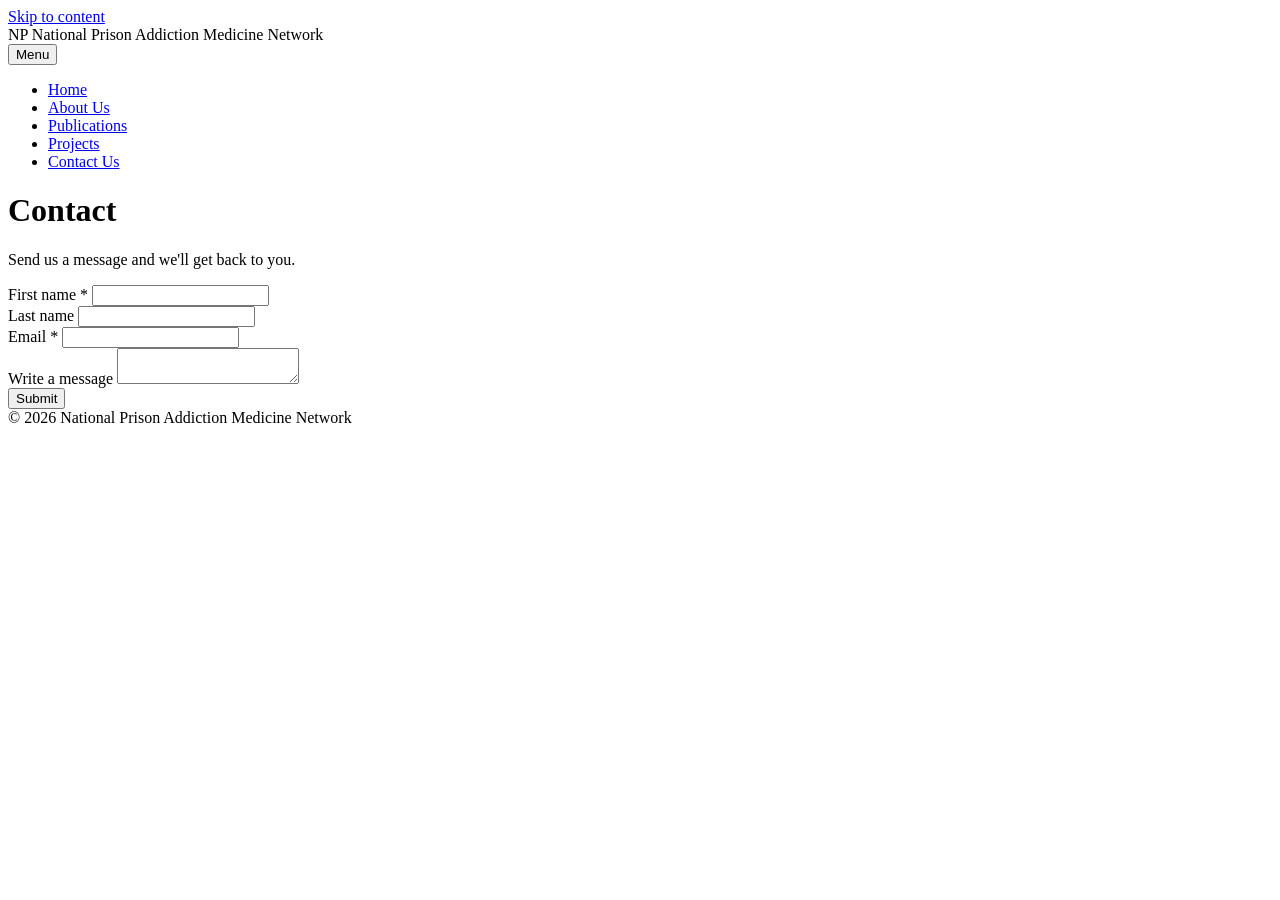
==== index.html @ 37173419 "Add files via upload" ====
<!DOCTYPE html>
<html lang="en">
<head>
<meta charset="UTF-8">
<meta name="viewport" content="width=device-width, initial-scale=1.0">
<title>Contact | npamn</title>
<link rel="stylesheet" href="styles.css">
</head>
<body>

<a href="#main" class="skip-link">Skip to content</a>

<header class="site-header">
  <div class="nav-wrap">
    <div class="brand">
      <span class="brand-mark">NP</span>
      <span>National Prison Addiction Medicine Network</span>
    </div>
    <button class="nav-toggle" aria-expanded="false" aria-controls="primary-menu">Menu</button>
    <nav class="primary-nav" id="primary-menu">
      <ul>
        <li><a href="index.html">Home</a></li>
        <li><a href="about.html">About Us</a></li>
        <li><a href="publications.html">Publications</a></li>
        <li><a href="projects.html">Projects</a></li>
        <li><a href="contact.html" aria-current="page">Contact Us</a></li>
      </ul>
    </nav>
  </div>
</header>

<div class="page-header">
  <h1>Contact</h1>
</div>

<main id="main">
  <p class="lede">Send us a message and we'll get back to you.</p>

  <form class="contact-grid" id="contact-form" action="#" method="post">
    <div>
      <label for="first-name">First name <span class="required">*</span></label>
      <input type="text" id="first-name" name="first-name" required>
    </div>
    <div>
      <label for="last-name">Last name</label>
      <input type="text" id="last-name" name="last-name">
    </div>
    <div class="full">
      <label for="email">Email <span class="required">*</span></label>
      <input type="email" id="email" name="email" required>
    </div>
    <div class="full">
      <label for="message">Write a message</label>
      <textarea id="message" name="message"></textarea>
    </div>
    <div class="full">
      <button type="submit" class="submit-btn">Submit</button>
    </div>
  </form>
</main>

<footer class="site-footer">
  &copy; 2026 National Prison Addiction Medicine Network
</footer>

<script>
  const toggle = document.querySelector('.nav-toggle');
  const nav = document.querySelector('.primary-nav');
  toggle.addEventListener('click', () => {
    const open = nav.classList.toggle('open');
    toggle.setAttribute('aria-expanded', open);
  });

  // Placeholder submit handler — wire this to your new host's
  // form backend (e.g. Formspree, Netlify Forms, or a server endpoint).
  document.getElementById('contact-form').addEventListener('submit', function (e) {
    e.preventDefault();
    alert('Form submission is not yet connected. See code comments for setup.');
  });
</script>

</body>
</html>
---- styles.css ----
<!DOCTYPE html>
<html lang="en">
<head>
<meta charset="UTF-8">
<meta name="viewport" content="width=device-width, initial-scale=1.0">
<title>Publications | npamn</title>
<link rel="stylesheet" href="styles.css">
</head>
<body>

<a href="#main" class="skip-link">Skip to content</a>

<header class="site-header">
  <div class="nav-wrap">
    <div class="brand">
      <span class="brand-mark">NP</span>
      <span>National Prison Addiction Medicine Network</span>
    </div>
    <button class="nav-toggle" aria-expanded="false" aria-controls="primary-menu">Menu</button>
    <nav class="primary-nav" id="primary-menu">
      <ul>
        <li><a href="index.html">Home</a></li>
        <li><a href="about.html">About Us</a></li>
        <li><a href="publications.html" aria-current="page">Publications</a></li>
        <li><a href="projects.html">Projects</a></li>
        <li><a href="contact.html">Contact Us</a></li>
      </ul>
    </nav>
  </div>
</header>

<div class="page-header">
  <h1>Publications</h1>
</div>

<main id="main">

  <article class="publication">
    <h2>National consensus statement on opioid agonist treatment in custodial settings</h2>
    <p class="authors">
      Jocelyn Chan, Jon Cook, Michael Curtis, Adrian J Dunlop, Ele Morrison, Suzanne Nielsen,
      Rebecca J Winter and Thileepan Naren
    </p>
    <a href="#" class="article-link">Link to Article &rarr;</a>

    <div class="endorsement-group">
      <h3>The statement has been endorsed by:</h3>
      <div class="logo-row">
        <img src="assets/PSA.png" alt="PSA">
        <img src="assets/AIVL.png" alt="AIVL">
        <img src="assets/NPHN.png" alt="NPHN">
        <img src="assets/APSAD.png" alt="APSAD">
        <img src="assets/RACP.png" alt="RACP">
      </div>
    </div>

    <div class="endorsement-group">
      <h3>The statement is also recognised as a "supported resource" by:</h3>
      <div class="logo-row">
        <img src="assets/RANZCP.png" alt="RANZCP">
      </div>
    </div>

    <div class="endorsement-group">
      <h3>The statement is also approved as an Accepted Clinical Resource by:</h3>
      <div class="logo-row">
        <img src="assets/RACGP.png" alt="RACGP">
      </div>
    </div>
  </article>

  <article class="publication">
    <h2>The Management of Withdrawal From Alcohol and Other Drugs in Australian Custodial Settings: A Consensus Statement</h2>
    <p class="authors">
      Grace FitzGerald, Jocelyn Chan, Jon Cook, Mark Stoove, Michael Curtis, Suzanne Nielsen,
      Rebecca J Winter and Thileepan Naren
    </p>
    <a href="#" class="article-link">Link to Article &rarr;</a>

    <div class="endorsement-group">
      <h3>The statement has been endorsed by:</h3>
      <div class="logo-row">
        <img src="assets/RANZCP.png" alt="RANZCP">
        <img src="assets/PSA.png" alt="PSA">
        <img src="assets/AIVL.png" alt="AIVL">
        <img src="assets/NPHN.png" alt="NPHN">
        <img src="assets/APSAD.png" alt="APSAD">
        <img src="assets/RACP.png" alt="RACP">
      </div>
    </div>

    <div class="endorsement-group">
      <h3>The statement is also approved as an Accepted Clinical Resource by:</h3>
      <div class="logo-row">
        <img src="assets/RACGP.png" alt="RACGP">
      </div>
    </div>
  </article>

</main>

<footer class="site-footer">
  &copy; 2026 National Prison Addiction Medicine Network
</footer>

<script>
  const toggle = document.querySelector('.nav-toggle');
  const nav = document.querySelector('.primary-nav');
  toggle.addEventListener('click', () => {
    const open = nav.classList.toggle('open');
    toggle.setAttribute('aria-expanded', open);
  });
</script>

</body>
</html>
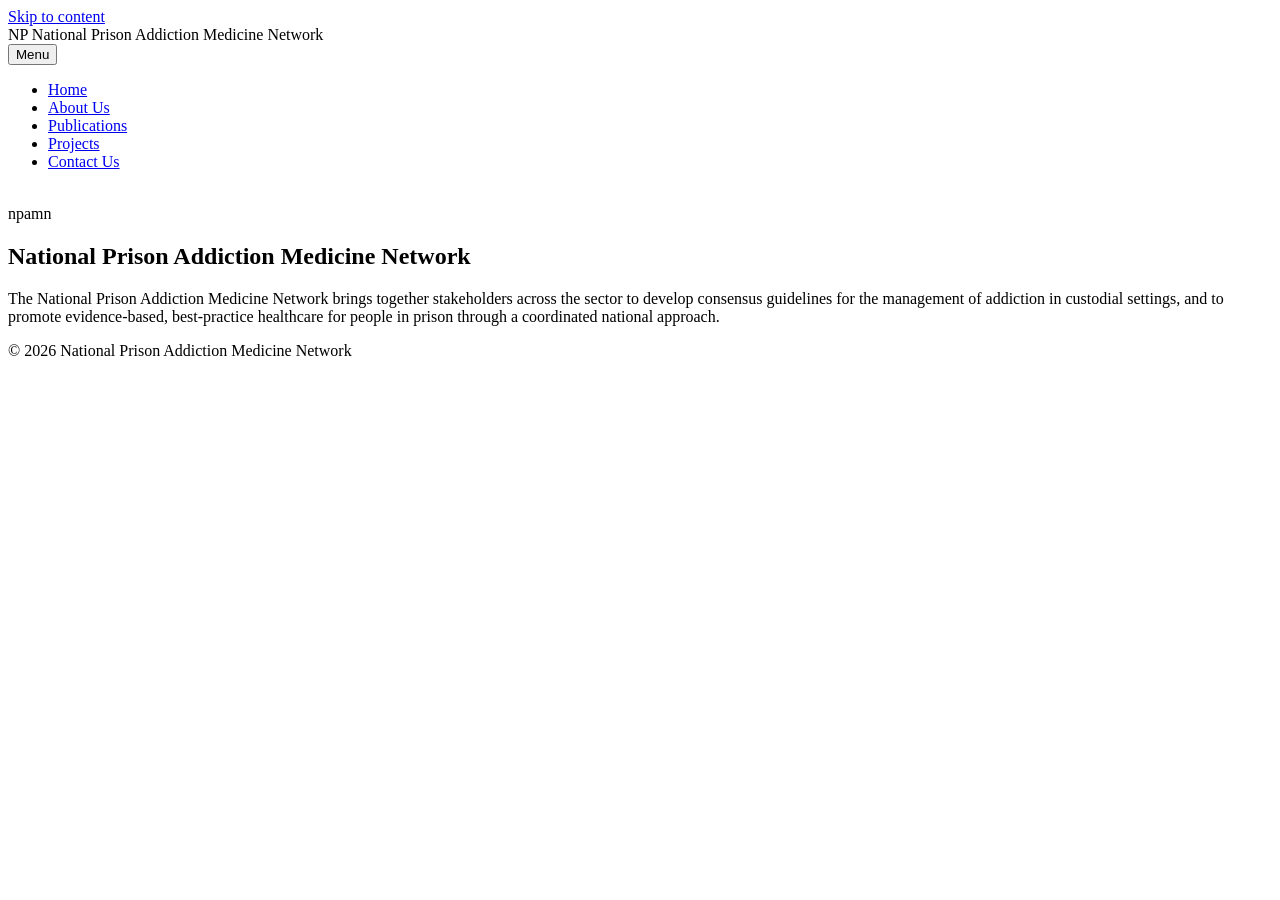
==== commit ad6754a7: "Add files via upload" ====
--- a/index.html
+++ b/index.html
@@ -3,7 +3,7 @@
 <head>
 <meta charset="UTF-8">
 <meta name="viewport" content="width=device-width, initial-scale=1.0">
-<title>Contact | npamn</title>
+<title>Home | npamn</title>
 <link rel="stylesheet" href="styles.css">
 </head>
 <body>
@@ -19,44 +19,31 @@
     <button class="nav-toggle" aria-expanded="false" aria-controls="primary-menu">Menu</button>
     <nav class="primary-nav" id="primary-menu">
       <ul>
-        <li><a href="index.html">Home</a></li>
+        <li><a href="index.html" aria-current="page">Home</a></li>
         <li><a href="about.html">About Us</a></li>
         <li><a href="publications.html">Publications</a></li>
         <li><a href="projects.html">Projects</a></li>
-        <li><a href="contact.html" aria-current="page">Contact Us</a></li>
+        <li><a href="contact.html">Contact Us</a></li>
       </ul>
     </nav>
   </div>
 </header>
 
-<div class="page-header">
-  <h1>Contact</h1>
-</div>
+<section class="hero">
+  <img src="assets/hero_image.jpg" alt="" class="hero-bg">
+  <div class="hero-content">
+    <div class="eyebrow">npamn</div>
+    <h1>National Prison Addiction Medicine Network</h1>
+  </div>
+</section>
 
 <main id="main">
-  <p class="lede">Send us a message and we'll get back to you.</p>
-
-  <form class="contact-grid" id="contact-form" action="#" method="post">
-    <div>
-      <label for="first-name">First name <span class="required">*</span></label>
-      <input type="text" id="first-name" name="first-name" required>
-    </div>
-    <div>
-      <label for="last-name">Last name</label>
-      <input type="text" id="last-name" name="last-name">
-    </div>
-    <div class="full">
-      <label for="email">Email <span class="required">*</span></label>
-      <input type="email" id="email" name="email" required>
-    </div>
-    <div class="full">
-      <label for="message">Write a message</label>
-      <textarea id="message" name="message"></textarea>
-    </div>
-    <div class="full">
-      <button type="submit" class="submit-btn">Submit</button>
-    </div>
-  </form>
+  <p class="lede">
+    The National Prison Addiction Medicine Network brings together stakeholders across the
+    sector to develop consensus guidelines for the management of addiction in custodial
+    settings, and to promote evidence-based, best-practice healthcare for people in prison
+    through a coordinated national approach.
+  </p>
 </main>
 
 <footer class="site-footer">
@@ -70,13 +57,6 @@
     const open = nav.classList.toggle('open');
     toggle.setAttribute('aria-expanded', open);
   });
-
-  // Placeholder submit handler — wire this to your new host's
-  // form backend (e.g. Formspree, Netlify Forms, or a server endpoint).
-  document.getElementById('contact-form').addEventListener('submit', function (e) {
-    e.preventDefault();
-    alert('Form submission is not yet connected. See code comments for setup.');
-  });
 </script>
 
 </body>
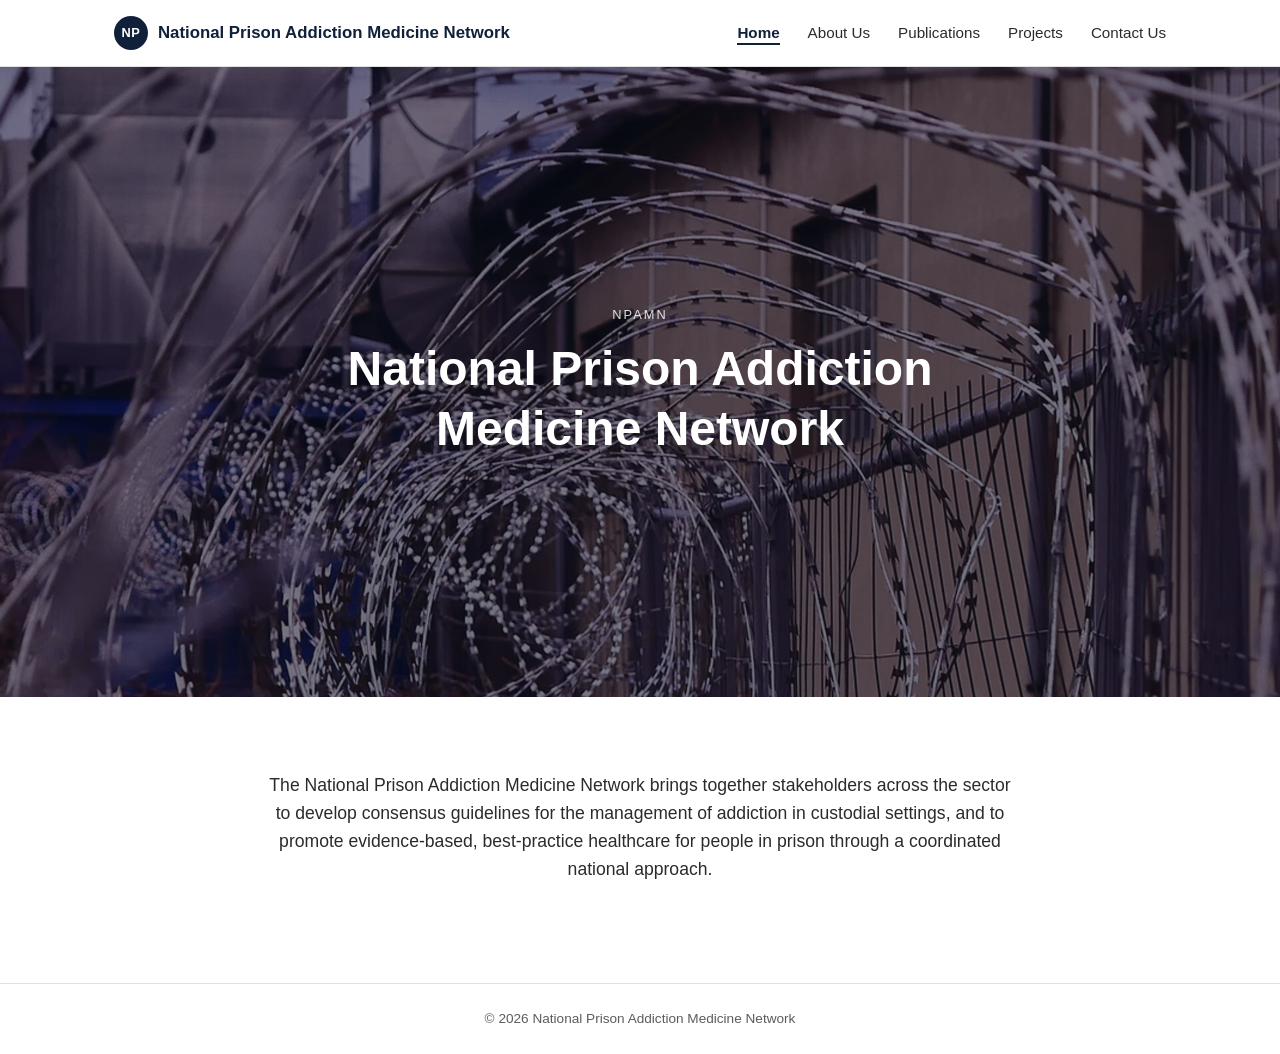
==== commit eed94f74: "Center align lede paragraph in index.html" ====
--- a/index.html
+++ b/index.html
@@ -38,7 +38,7 @@
 </section>
 
 <main id="main">
-  <p class="lede">
+  <p class="lede" style="text-align: center; margin-left: auto; margin-right: auto;">
     The National Prison Addiction Medicine Network brings together stakeholders across the
     sector to develop consensus guidelines for the management of addiction in custodial
     settings, and to promote evidence-based, best-practice healthcare for people in prison
--- a/styles.css
+++ b/styles.css
@@ -1,116 +1,394 @@
-<!DOCTYPE html>
-<html lang="en">
-<head>
-<meta charset="UTF-8">
-<meta name="viewport" content="width=device-width, initial-scale=1.0">
-<title>Publications | npamn</title>
-<link rel="stylesheet" href="styles.css">
-</head>
-<body>
-
-<a href="#main" class="skip-link">Skip to content</a>
-
-<header class="site-header">
-  <div class="nav-wrap">
-    <div class="brand">
-      <span class="brand-mark">NP</span>
-      <span>National Prison Addiction Medicine Network</span>
-    </div>
-    <button class="nav-toggle" aria-expanded="false" aria-controls="primary-menu">Menu</button>
-    <nav class="primary-nav" id="primary-menu">
-      <ul>
-        <li><a href="index.html">Home</a></li>
-        <li><a href="about.html">About Us</a></li>
-        <li><a href="publications.html" aria-current="page">Publications</a></li>
-        <li><a href="projects.html">Projects</a></li>
-        <li><a href="contact.html">Contact Us</a></li>
-      </ul>
-    </nav>
-  </div>
-</header>
-
-<div class="page-header">
-  <h1>Publications</h1>
-</div>
-
-<main id="main">
-
-  <article class="publication">
-    <h2>National consensus statement on opioid agonist treatment in custodial settings</h2>
-    <p class="authors">
-      Jocelyn Chan, Jon Cook, Michael Curtis, Adrian J Dunlop, Ele Morrison, Suzanne Nielsen,
-      Rebecca J Winter and Thileepan Naren
-    </p>
-    <a href="#" class="article-link">Link to Article &rarr;</a>
-
-    <div class="endorsement-group">
-      <h3>The statement has been endorsed by:</h3>
-      <div class="logo-row">
-        <img src="assets/PSA.png" alt="PSA">
-        <img src="assets/AIVL.png" alt="AIVL">
-        <img src="assets/NPHN.png" alt="NPHN">
-        <img src="assets/APSAD.png" alt="APSAD">
-        <img src="assets/RACP.png" alt="RACP">
-      </div>
-    </div>
-
-    <div class="endorsement-group">
-      <h3>The statement is also recognised as a "supported resource" by:</h3>
-      <div class="logo-row">
-        <img src="assets/RANZCP.png" alt="RANZCP">
-      </div>
-    </div>
-
-    <div class="endorsement-group">
-      <h3>The statement is also approved as an Accepted Clinical Resource by:</h3>
-      <div class="logo-row">
-        <img src="assets/RACGP.png" alt="RACGP">
-      </div>
-    </div>
-  </article>
-
-  <article class="publication">
-    <h2>The Management of Withdrawal From Alcohol and Other Drugs in Australian Custodial Settings: A Consensus Statement</h2>
-    <p class="authors">
-      Grace FitzGerald, Jocelyn Chan, Jon Cook, Mark Stoove, Michael Curtis, Suzanne Nielsen,
-      Rebecca J Winter and Thileepan Naren
-    </p>
-    <a href="#" class="article-link">Link to Article &rarr;</a>
-
-    <div class="endorsement-group">
-      <h3>The statement has been endorsed by:</h3>
-      <div class="logo-row">
-        <img src="assets/RANZCP.png" alt="RANZCP">
-        <img src="assets/PSA.png" alt="PSA">
-        <img src="assets/AIVL.png" alt="AIVL">
-        <img src="assets/NPHN.png" alt="NPHN">
-        <img src="assets/APSAD.png" alt="APSAD">
-        <img src="assets/RACP.png" alt="RACP">
-      </div>
-    </div>
-
-    <div class="endorsement-group">
-      <h3>The statement is also approved as an Accepted Clinical Resource by:</h3>
-      <div class="logo-row">
-        <img src="assets/RACGP.png" alt="RACGP">
-      </div>
-    </div>
-  </article>
-
-</main>
-
-<footer class="site-footer">
-  &copy; 2026 National Prison Addiction Medicine Network
-</footer>
-
-<script>
-  const toggle = document.querySelector('.nav-toggle');
-  const nav = document.querySelector('.primary-nav');
-  toggle.addEventListener('click', () => {
-    const open = nav.classList.toggle('open');
-    toggle.setAttribute('aria-expanded', open);
-  });
-</script>
-
-</body>
-</html>
+/* NPAMN — shared site styles */
+
+:root {
+  --navy: #1a2b4c;
+  --navy-dark: #11203a;
+  --ink: #2b2b2b;
+  --muted: #5c5c5c;
+  --rule: #e1e1e1;
+  --bg: #ffffff;
+  --max-width: 1100px;
+}
+
+* {
+  box-sizing: border-box;
+}
+
+html {
+  scroll-behavior: smooth;
+}
+
+body {
+  margin: 0;
+  font-family: "Helvetica Neue", Arial, "Segoe UI", sans-serif;
+  color: var(--ink);
+  background: var(--bg);
+  line-height: 1.6;
+  font-size: 17px;
+}
+
+a {
+  color: var(--navy);
+  text-decoration: none;
+}
+
+a:hover {
+  text-decoration: underline;
+}
+
+img {
+  max-width: 100%;
+  display: block;
+}
+
+/* Skip link for keyboard users */
+.skip-link {
+  position: absolute;
+  left: -999px;
+  top: 0;
+  background: var(--navy);
+  color: #fff;
+  padding: 8px 14px;
+  z-index: 100;
+}
+.skip-link:focus {
+  left: 8px;
+  top: 8px;
+}
+
+/* ---------- Header / Nav ---------- */
+
+header.site-header {
+  border-bottom: 1px solid var(--rule);
+  background: #fff;
+}
+
+.nav-wrap {
+  max-width: var(--max-width);
+  margin: 0 auto;
+  display: flex;
+  align-items: center;
+  justify-content: space-between;
+  padding: 16px 24px;
+}
+
+.brand {
+  display: flex;
+  align-items: center;
+  gap: 10px;
+  font-weight: 700;
+  font-size: 1.05rem;
+  color: var(--navy-dark);
+}
+
+.brand-mark {
+  width: 34px;
+  height: 34px;
+  border-radius: 50%;
+  background: var(--navy-dark);
+  color: #fff;
+  display: flex;
+  align-items: center;
+  justify-content: center;
+  font-size: 0.8rem;
+  font-weight: 700;
+  letter-spacing: 0.5px;
+  flex-shrink: 0;
+}
+
+nav.primary-nav ul {
+  list-style: none;
+  display: flex;
+  gap: 28px;
+  margin: 0;
+  padding: 0;
+}
+
+nav.primary-nav a {
+  color: var(--ink);
+  font-size: 0.95rem;
+  font-weight: 500;
+}
+
+nav.primary-nav a[aria-current="page"] {
+  color: var(--navy-dark);
+  font-weight: 700;
+  border-bottom: 2px solid var(--navy-dark);
+  padding-bottom: 2px;
+}
+
+.nav-toggle {
+  display: none;
+}
+
+@media (max-width: 720px) {
+  nav.primary-nav ul {
+    display: none;
+  }
+  .nav-toggle {
+    display: inline-block;
+    background: none;
+    border: 1px solid var(--rule);
+    border-radius: 4px;
+    padding: 6px 10px;
+    font-size: 0.9rem;
+    cursor: pointer;
+  }
+  nav.primary-nav.open ul {
+    display: flex;
+    flex-direction: column;
+    gap: 14px;
+    position: absolute;
+    right: 24px;
+    top: 64px;
+    background: #fff;
+    border: 1px solid var(--rule);
+    padding: 16px 20px;
+    box-shadow: 0 4px 12px rgba(0,0,0,0.08);
+  }
+}
+
+/* ---------- Hero (Home page) ---------- */
+
+.hero {
+  position: relative;
+  min-height: 70vh;
+  display: flex;
+  align-items: center;
+  justify-content: center;
+  background: #000;
+}
+
+.hero img.hero-bg {
+  position: absolute;
+  inset: 0;
+  width: 100%;
+  height: 100%;
+  object-fit: cover;
+  z-index: 0;
+}
+
+.hero::after {
+  content: "";
+  position: absolute;
+  inset: 0;
+  background: rgba(10, 16, 30, 0.55);
+  z-index: 1;
+}
+
+.hero-content {
+  position: relative;
+  z-index: 2;
+  text-align: center;
+  color: #fff;
+  padding: 40px 24px;
+  max-width: 800px;
+}
+
+.hero-content .eyebrow {
+  letter-spacing: 2px;
+  text-transform: uppercase;
+  font-size: 0.8rem;
+  opacity: 0.85;
+  margin-bottom: 14px;
+}
+
+.hero-content h1 {
+  font-size: clamp(1.8rem, 4.5vw, 3rem);
+  font-weight: 700;
+  line-height: 1.25;
+  margin: 0;
+}
+
+/* ---------- Page header (non-home pages) ---------- */
+
+.page-header {
+  background: var(--navy-dark);
+  color: #fff;
+  padding: 56px 24px 40px;
+  text-align: center;
+}
+
+.page-header h1 {
+  margin: 0;
+  font-size: clamp(1.6rem, 3.5vw, 2.2rem);
+  font-weight: 700;
+}
+
+/* ---------- Main content ---------- */
+
+main {
+  max-width: var(--max-width);
+  margin: 0 auto;
+  padding: 56px 24px 72px;
+  text-align: center;
+}
+
+main p {
+  color: var(--ink);
+  max-width: 760px;
+}
+
+main h2 {
+  font-size: 1.4rem;
+  font-weight: 700;
+  color: var(--navy-dark);
+  margin-top: 0;
+}
+
+.lede {
+  font-size: 1.1rem;
+  color: var(--ink);
+  max-width: 760px;
+  margin-bottom: 28px;
+}
+
+ul.domain-list {
+  max-width: 760px;
+  padding-left: 22px;
+  margin: 18px 0 32px;
+}
+
+ul.domain-list li {
+  margin-bottom: 12px;
+}
+
+.org-note {
+  background: #f4f6f9;
+  border-left: 3px solid var(--navy-dark);
+  padding: 18px 22px;
+  max-width: 760px;
+  margin-top: 32px;
+  font-size: 0.95rem;
+  color: var(--muted);
+}
+
+/* ---------- Publications ---------- */
+
+.publication {
+  border: 1px solid var(--rule);
+  border-radius: 6px;
+  padding: 28px 30px;
+  margin-bottom: 32px;
+}
+
+.publication h2 {
+  margin-bottom: 6px;
+  font-size: 1.25rem;
+}
+
+.publication .authors {
+  color: var(--muted);
+  font-size: 0.95rem;
+  margin-bottom: 16px;
+}
+
+.publication .article-link {
+  display: inline-block;
+  margin-bottom: 22px;
+  font-weight: 600;
+}
+
+.endorsement-group {
+  margin-top: 18px;
+}
+
+.endorsement-group h3 {
+  font-size: 0.85rem;
+  text-transform: uppercase;
+  letter-spacing: 0.5px;
+  color: var(--muted);
+  margin: 0 0 12px;
+  font-weight: 600;
+}
+
+.logo-row {
+  display: flex;
+  flex-wrap: wrap;
+  align-items: center;
+  gap: 24px;
+  margin-bottom: 22px;
+}
+
+.logo-row.centered {
+  justify-content: center;
+}
+
+.logo-row img {
+  max-height: 56px;
+  width: auto;
+  object-fit: contain;
+}
+
+/* ---------- Contact form ---------- */
+
+.contact-grid {
+  display: grid;
+  grid-template-columns: 1fr 1fr;
+  gap: 18px;
+  max-width: 600px;
+}
+
+.contact-grid .full {
+  grid-column: 1 / -1;
+}
+
+label {
+  display: block;
+  font-size: 0.9rem;
+  font-weight: 600;
+  margin-bottom: 6px;
+  color: var(--ink);
+}
+
+label .required {
+  color: #b3261e;
+}
+
+input[type="text"],
+input[type="email"],
+textarea {
+  width: 100%;
+  padding: 10px 12px;
+  border: 1px solid var(--rule);
+  border-radius: 4px;
+  font-size: 1rem;
+  font-family: inherit;
+}
+
+textarea {
+  min-height: 130px;
+  resize: vertical;
+}
+
+button.submit-btn {
+  background: var(--navy-dark);
+  color: #fff;
+  border: none;
+  padding: 12px 28px;
+  border-radius: 4px;
+  font-size: 1rem;
+  font-weight: 600;
+  cursor: pointer;
+  margin-top: 8px;
+}
+
+button.submit-btn:hover {
+  background: var(--navy);
+}
+
+@media (max-width: 600px) {
+  .contact-grid {
+    grid-template-columns: 1fr;
+  }
+}
+
+/* ---------- Footer ---------- */
+
+footer.site-footer {
+  border-top: 1px solid var(--rule);
+  padding: 24px;
+  text-align: center;
+  color: var(--muted);
+  font-size: 0.85rem;
+}
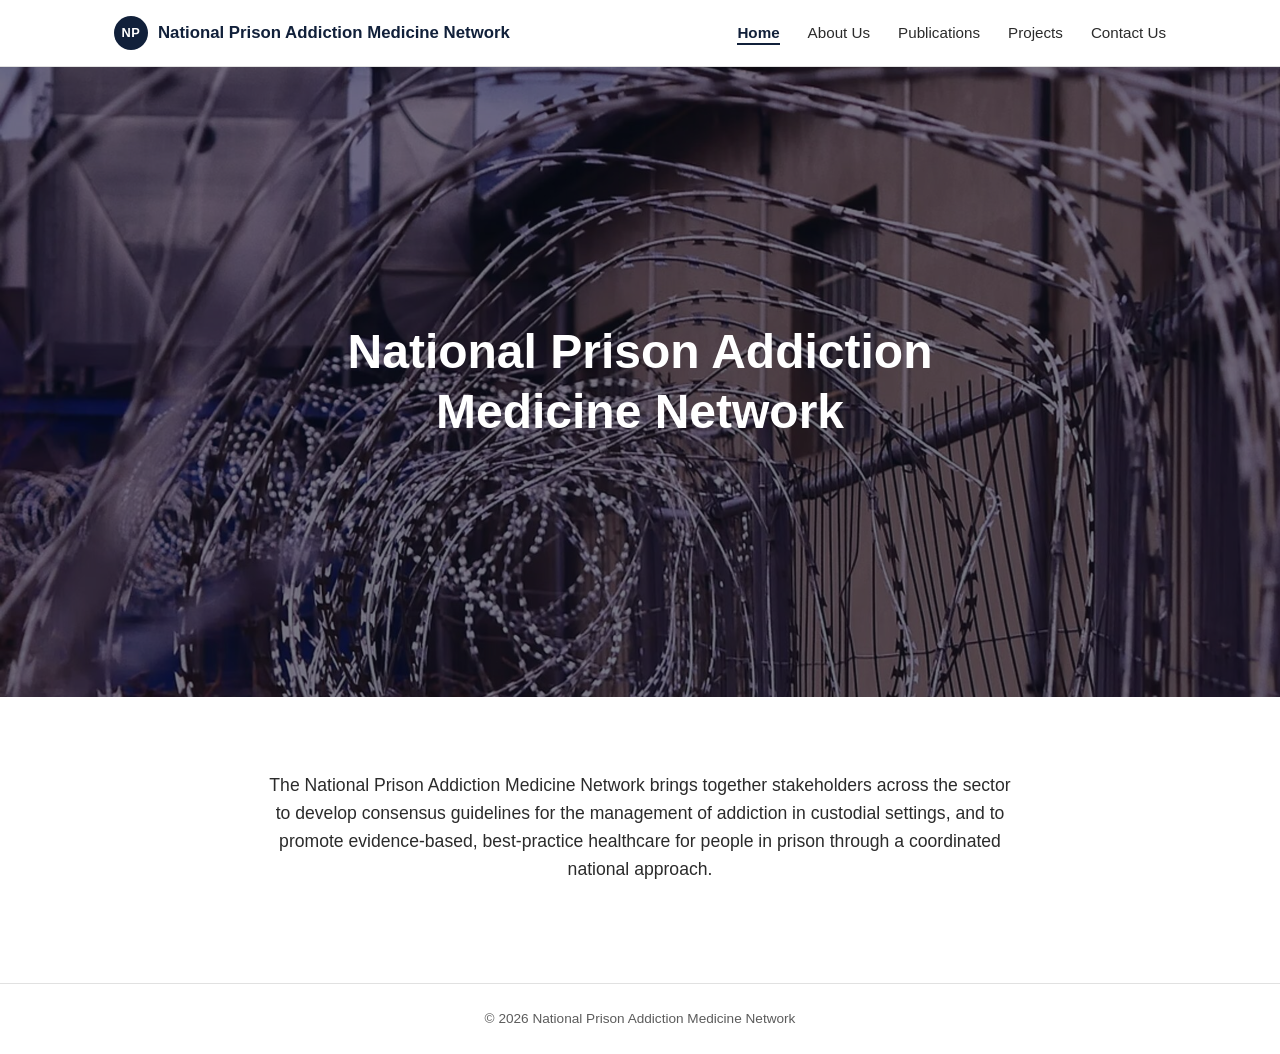
==== commit 5098a82b: "Remove 'npamn' from the hero section" ====
--- a/index.html
+++ b/index.html
@@ -32,7 +32,7 @@
 <section class="hero">
   <img src="assets/hero_image.jpg" alt="" class="hero-bg">
   <div class="hero-content">
-    <div class="eyebrow">npamn</div>
+    
     <h1>National Prison Addiction Medicine Network</h1>
   </div>
 </section>
--- a/styles.css
+++ b/styles.css
@@ -203,10 +203,23 @@
 /* ---------- Page header (non-home pages) ---------- */
 
 .page-header {
-  background: var(--navy-dark);
+  background: url('assets/hero_image.jpg') center center / cover no-repeat;
   color: #fff;
   padding: 56px 24px 40px;
   text-align: center;
+  position: relative;
+}
+
+.page-header::before {
+  content: "";
+  position: absolute;
+  inset: 0;
+  background: rgba(10, 16, 30, 0.55);
+}
+
+.page-header h1 {
+  position: relative;
+  z-index: 1;
 }
 
 .page-header h1 {
